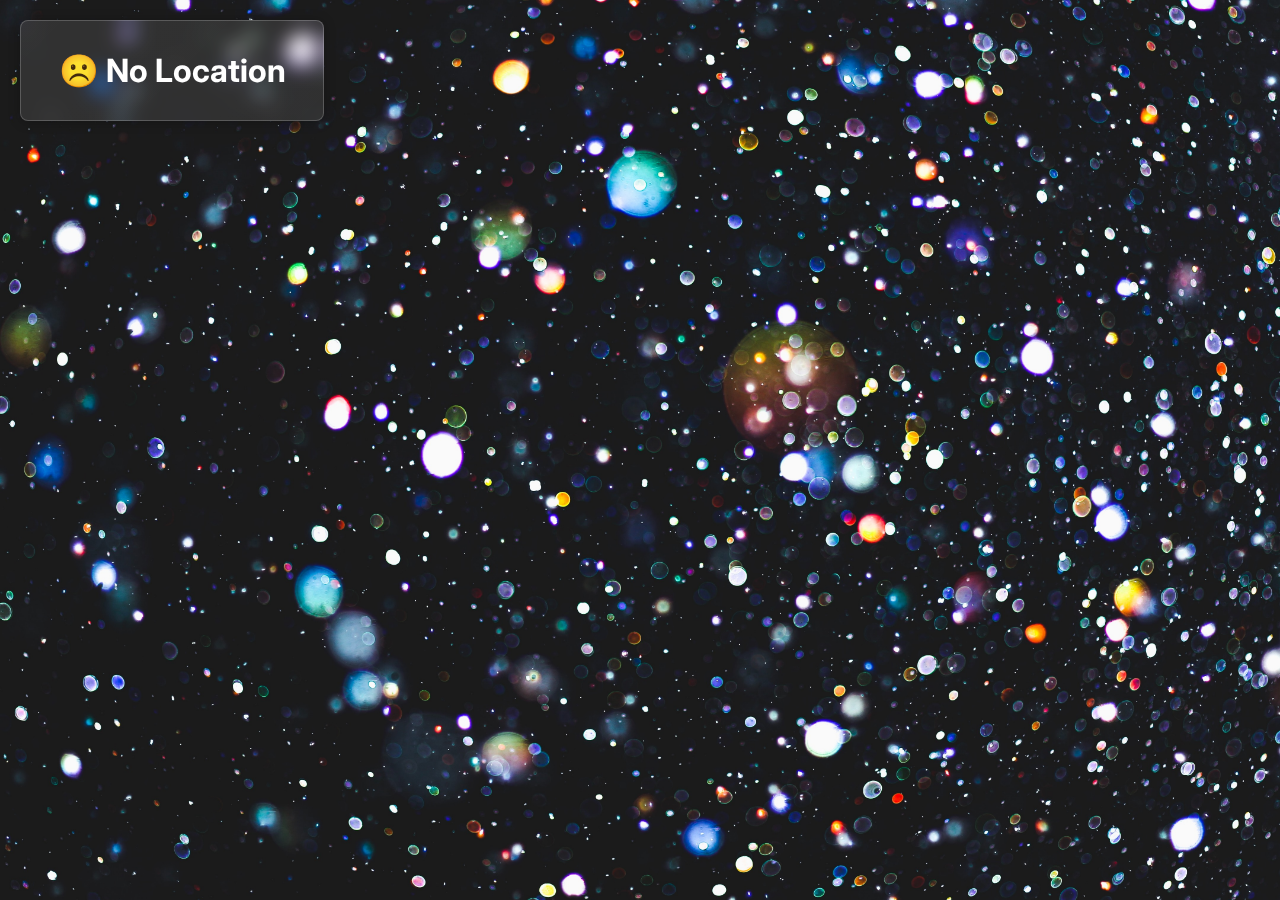
==== index.html @ 98a7a022 "first commit - weather widget" ====
<!DOCTYPE html>
<html lang="en">
  <head>
    <meta charset="UTF-8" />
    <meta name="viewport" content="width=device-width, initial-scale=1.0" />
    <title>Doyo</title>
    <link rel="stylesheet" href="styles/styles.css" />
    <script type="module" defer src="src/index.js"></script>

    <link rel="preconnect" href="https://fonts.googleapis.com" />
    <link rel="preconnect" href="https://fonts.gstatic.com" crossorigin />
    <link
      href="https://fonts.googleapis.com/css2?family=Inter&family=Poppins:wght@400;600;700&display=swap"
      rel="stylesheet"
    />
  </head>
  <body>
    <ats-weather-widget
      class="glass-card"
      id="weather-card"
    ></ats-weather-widget>
  </body>
</html>
---- styles/styles.css ----
* {
  box-sizing: border-box;
  margin: 0;
  padding: 0;
  font-family: "Inter", sans-serif;
}

html {
  height: 100%;
}

h1,
h2,
h3 {
  padding: 0;
  margin: 0;
}

body {
  width: 100%;
  height: 100vh;
  padding: 1rem;

  display: grid;
  grid-template-columns: repeat(8, 1fr);
  grid-template-rows: repeat(8, 1fr);

  background: url("../assets/MarblesBG.jpg");
  background-size: 100%;
  background-position: center;
}

.glass-card {
  background: linear-gradient(
    135deg,
    rgba(255, 255, 255, 0.1),
    rgba(255, 255, 255, 0.05)
  );
  background-attachment: fixed;
  backdrop-filter: blur(10px);
  -webkit-backdrop-filter: blur(10px);
  box-shadow: 0 1px 12px 0 rgba(0, 0, 0, 0.25);
  border: 1px solid rgba(255, 255, 255, 0.2);
  border-radius: 8px;
}

#weather-card {
  grid-column: span 2;
  grid-row: span 1;
  margin: 0.25rem;
  padding: 0.25rem;
}
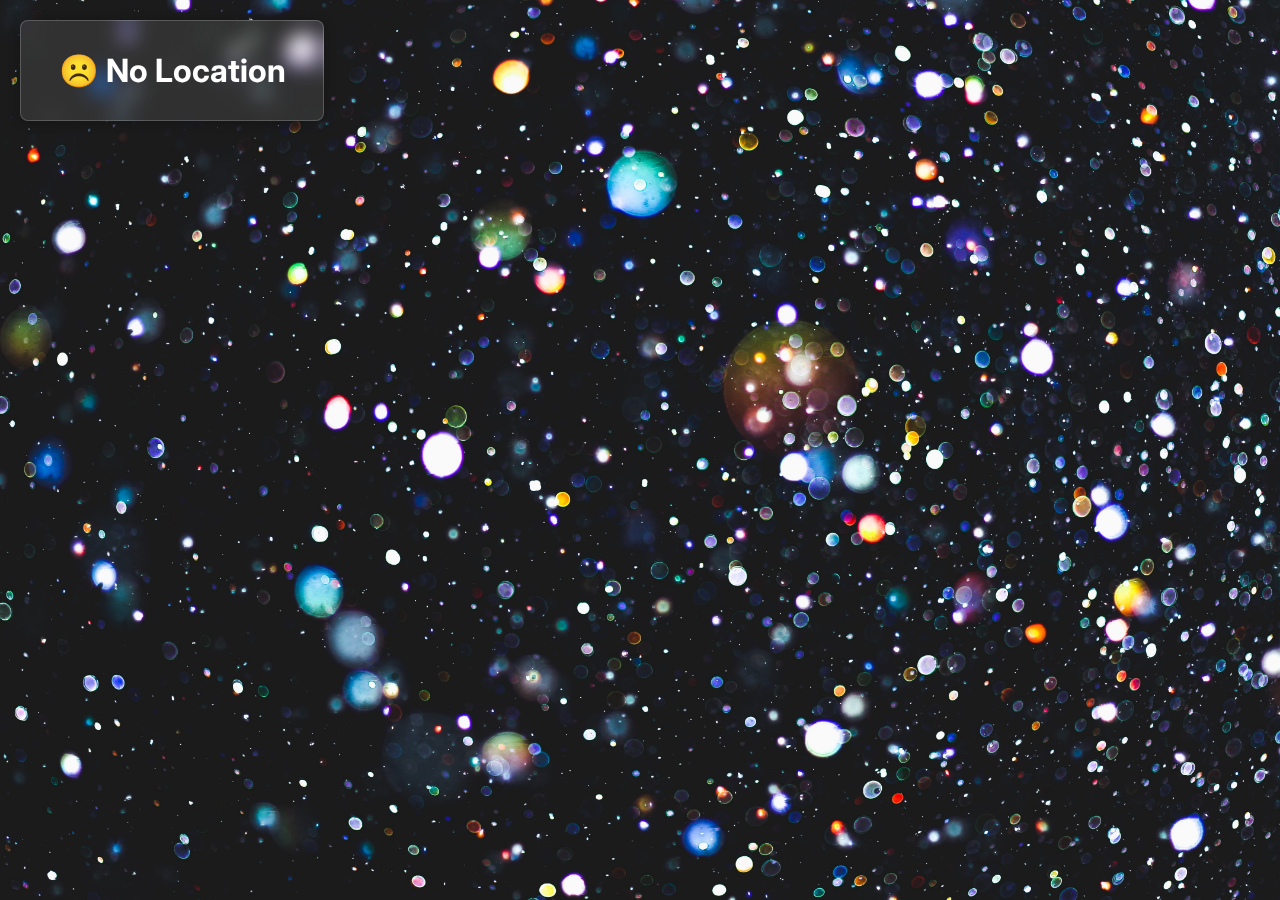
==== commit dcc9ce67: "temp need to change conversion" ====
--- a/index.html
+++ b/index.html
@@ -16,7 +16,7 @@
   </head>
   <body>
     <ats-weather-widget
-      class="glass-card"
+      class="glass-card round"
       id="weather-card"
     ></ats-weather-widget>
   </body>
--- a/styles/styles.css
+++ b/styles/styles.css
@@ -41,7 +41,26 @@
   -webkit-backdrop-filter: blur(10px);
   box-shadow: 0 1px 12px 0 rgba(0, 0, 0, 0.25);
   border: 1px solid rgba(255, 255, 255, 0.2);
+}
+
+.round {
   border-radius: 8px;
+}
+
+.left-round {
+  border-radius: 8px 0 0 8px;
+}
+
+.right-round {
+  border-radius: 0 8px 8px 0;
+}
+
+.glass-card-no-right-side-border {
+  border-right: none;
+}
+
+.glass-card-no-left-side-border {
+  border-left: none;
 }
 
 #weather-card {
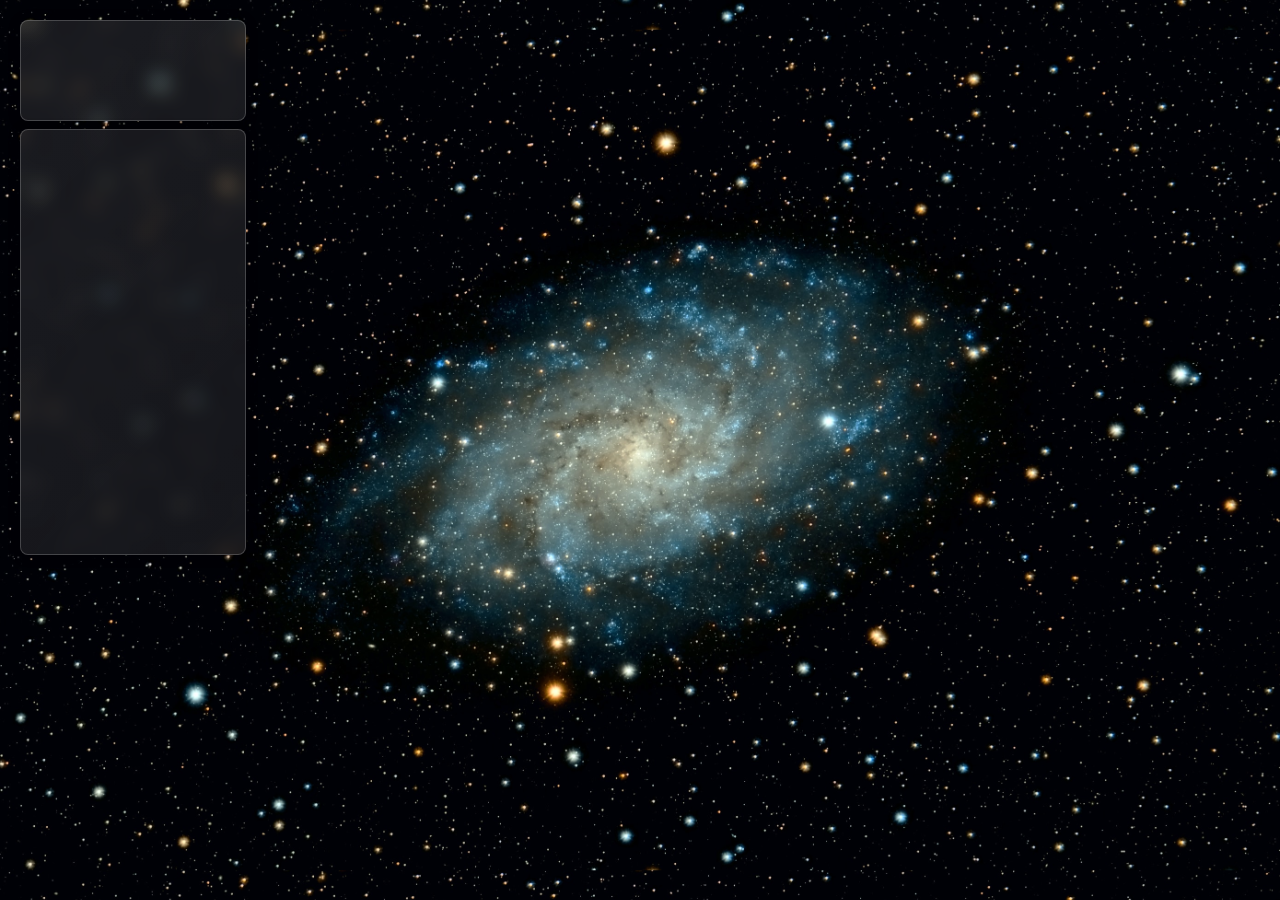
==== commit 1277d981: "started todo" ====
--- a/index.html
+++ b/index.html
@@ -19,5 +19,6 @@
       class="glass-card round"
       id="weather-card"
     ></ats-weather-widget>
+    <ats-todo-widget class="glass-card round" id="todo-card"></ats-todo-widget>
   </body>
 </html>
--- a/styles/styles.css
+++ b/styles/styles.css
@@ -14,6 +14,7 @@
 h3 {
   padding: 0;
   margin: 0;
+  color: white;
 }
 
 body {
@@ -22,12 +23,26 @@
   padding: 1rem;
 
   display: grid;
-  grid-template-columns: repeat(8, 1fr);
+  grid-template-columns: repeat(16, 1fr);
   grid-template-rows: repeat(8, 1fr);
 
-  background: url("../assets/MarblesBG.jpg");
+  background: url("../assets/GalaxyBG.jpg");
   background-size: 100%;
   background-position: center;
+}
+
+#weather-card {
+  grid-column: span 3;
+  grid-row: span 1;
+  margin: 0.25rem;
+  padding: 0.25rem;
+}
+
+#todo-card {
+  grid-column: 1 / 4;
+  grid-row: span 4;
+  margin: 0.25rem;
+  padding: 0.25rem;
 }
 
 .glass-card {
@@ -62,10 +77,3 @@
 .glass-card-no-left-side-border {
   border-left: none;
 }
-
-#weather-card {
-  grid-column: span 2;
-  grid-row: span 1;
-  margin: 0.25rem;
-  padding: 0.25rem;
-}
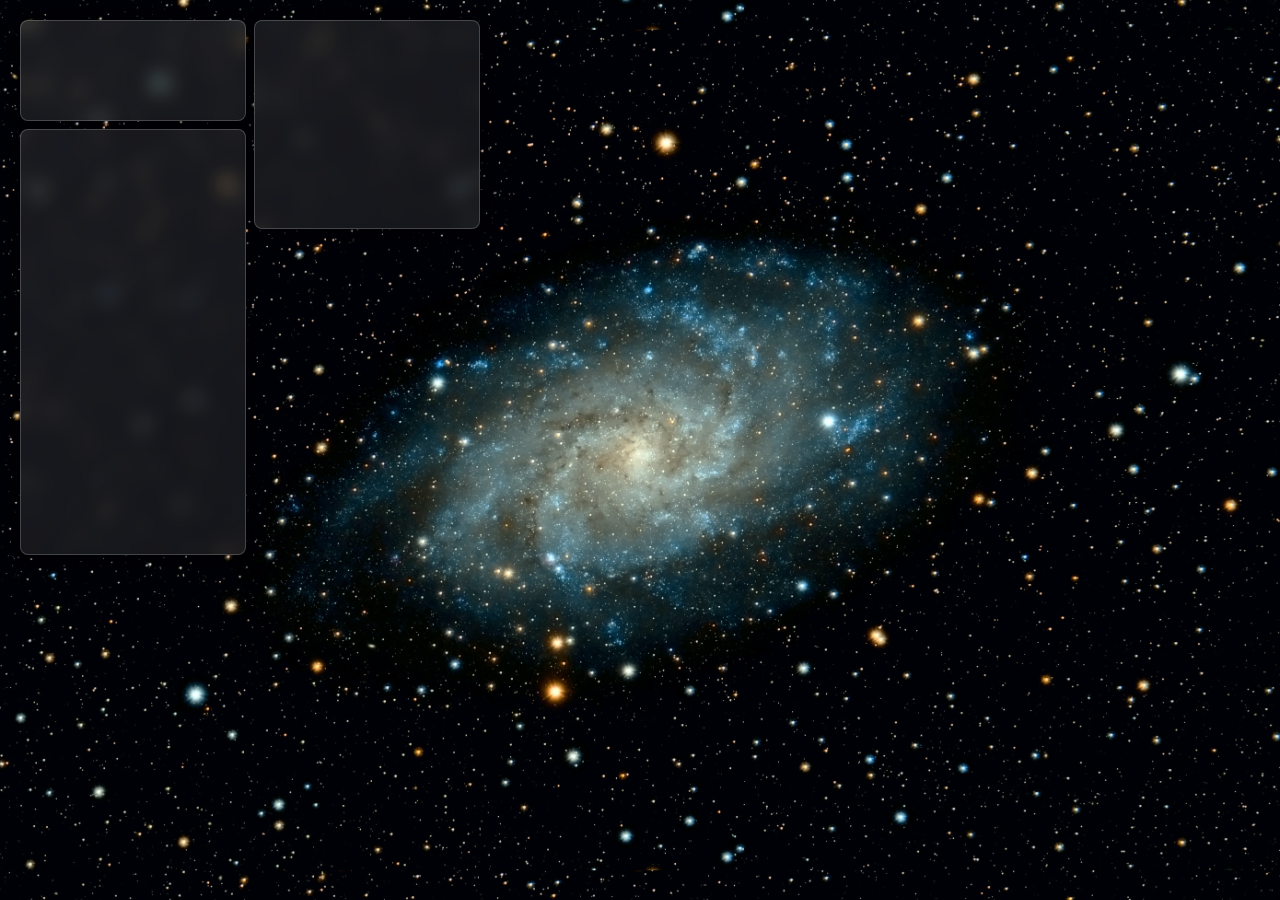
==== commit c2b51636: "adding timer" ====
--- a/index.html
+++ b/index.html
@@ -20,5 +20,9 @@
       id="weather-card"
     ></ats-weather-widget>
     <ats-todo-widget class="glass-card round" id="todo-card"></ats-todo-widget>
+    <ats-timer-widget
+      class="glass-card round"
+      id="timer-card"
+    ></ats-timer-widget>
   </body>
 </html>
--- a/styles/styles.css
+++ b/styles/styles.css
@@ -1,3 +1,7 @@
+:root {
+  --green: #70e000;
+}
+
 * {
   box-sizing: border-box;
   margin: 0;
@@ -42,7 +46,16 @@
   grid-column: 1 / 4;
   grid-row: span 4;
   margin: 0.25rem;
-  padding: 0.25rem;
+  padding: 0.5rem;
+
+  overflow: hidden;
+}
+
+#timer-card {
+  grid-row: 1 / 3;
+  grid-column: 4 / 7;
+  margin: 0.25rem;
+  padding: 0.5rem;
 }
 
 .glass-card {
@@ -56,6 +69,14 @@
   -webkit-backdrop-filter: blur(10px);
   box-shadow: 0 1px 12px 0 rgba(0, 0, 0, 0.25);
   border: 1px solid rgba(255, 255, 255, 0.2);
+}
+
+.glass-bg {
+  background: linear-gradient(
+    135deg,
+    rgba(255, 255, 255, 0.1),
+    rgba(255, 255, 255, 0.05)
+  );
 }
 
 .round {
@@ -77,3 +98,27 @@
 .glass-card-no-left-side-border {
   border-left: none;
 }
+
+/* ===== Scrollbar CSS ===== */
+/* Chrome, Edge, and Safari */
+*::-webkit-scrollbar {
+  width: 8px;
+}
+
+*::-webkit-scrollbar-track {
+  background: transparent;
+}
+
+*::-webkit-scrollbar-thumb {
+  background-color: rgba(255, 255, 255, 0.2);
+  border-radius: 10px;
+  border: 1px solid #ffffff;
+}
+
+.completedTaskParent {
+  background-color: rgba(112, 224, 0, 0.25);
+}
+
+.completedTaskChild {
+  text-decoration: line-through;
+}
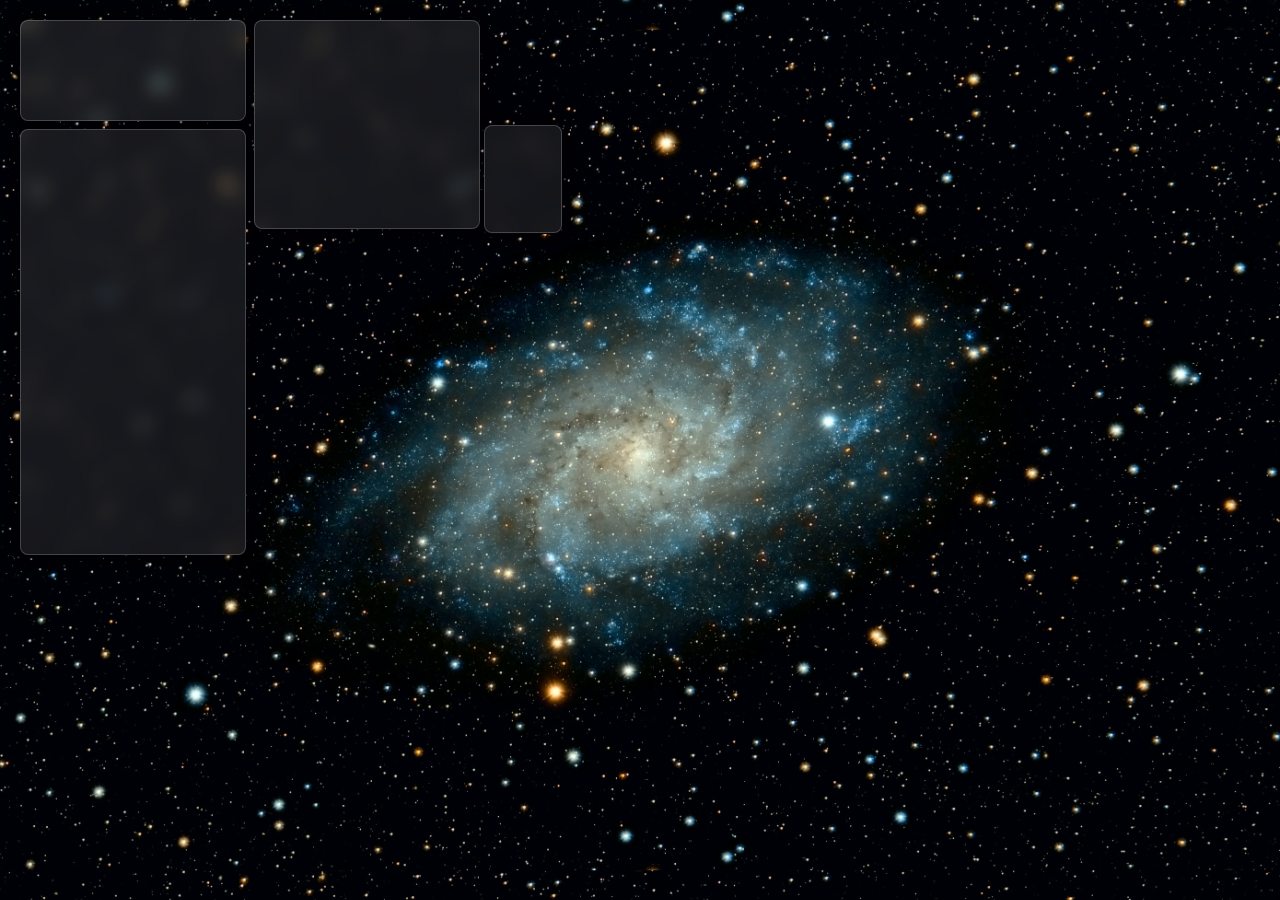
==== commit b0085bb5: "working on sketchpad" ====
--- a/index.html
+++ b/index.html
@@ -24,5 +24,9 @@
       class="glass-card round"
       id="timer-card"
     ></ats-timer-widget>
+    <ats-sketchpad-widget
+      class="glass-card round"
+      id="sketchpad-card"
+    ></ats-sketchpad-widget>
   </body>
 </html>
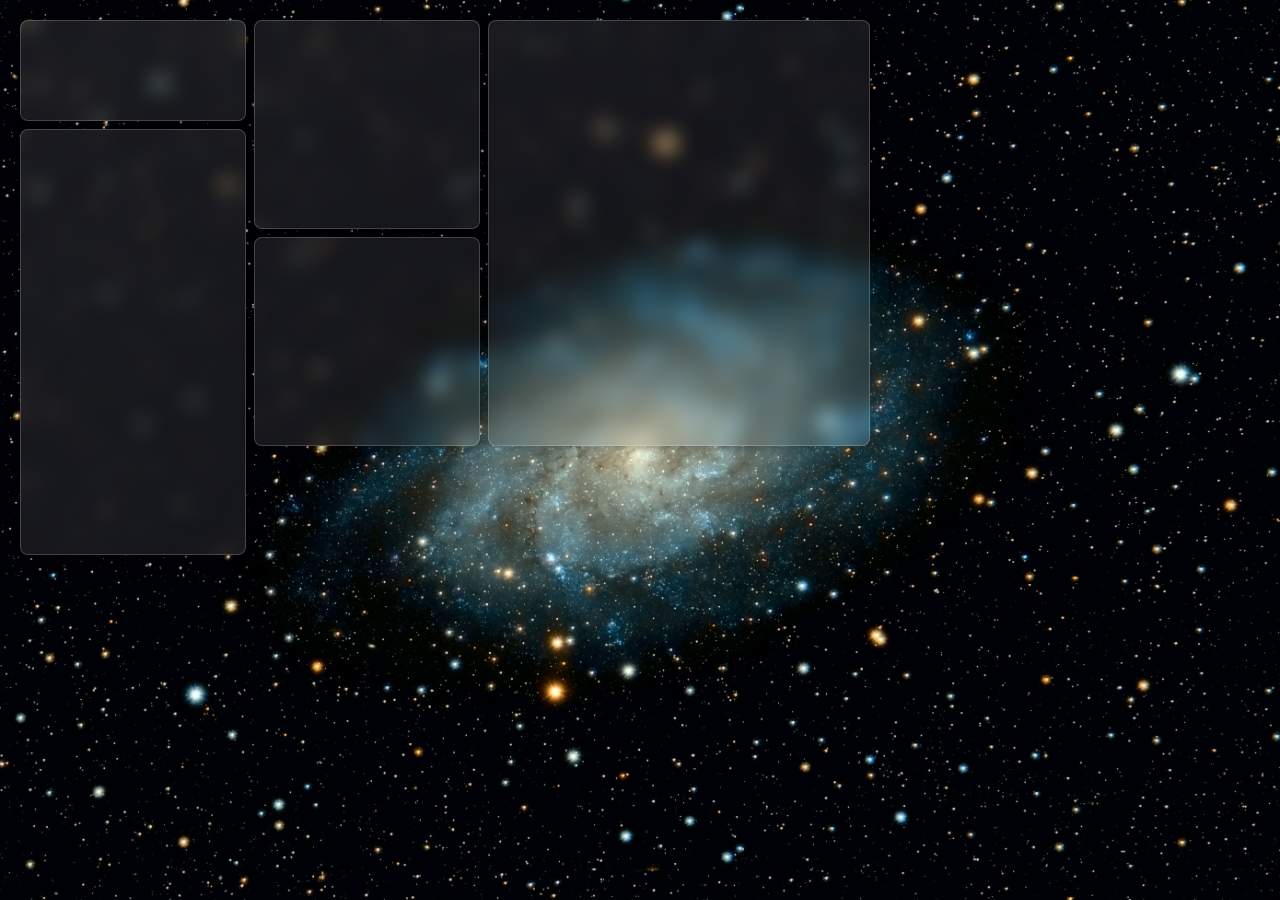
==== commit 1c2b6f95: "started crypto widget" ====
--- a/index.html
+++ b/index.html
@@ -28,5 +28,9 @@
       class="glass-card round"
       id="sketchpad-card"
     ></ats-sketchpad-widget>
+    <ats-crypto-widget
+      class="glass-card round"
+      id="crypto-card"
+    ></ats-crypto-widget>
   </body>
 </html>
--- a/styles/styles.css
+++ b/styles/styles.css
@@ -58,6 +58,20 @@
   padding: 0.5rem;
 }
 
+#sketchpad-card {
+  grid-row: 1 / 5;
+  grid-column: 7 / 12;
+  margin: 0.25rem;
+  padding: 0.5rem;
+}
+
+#crypto-card {
+  grid-row: 3 / 5;
+  grid-column: 4 / 7;
+  margin: 0.25rem;
+  padding: 0.5rem;
+}
+
 .glass-card {
   background: linear-gradient(
     135deg,
@@ -99,6 +113,28 @@
   border-left: none;
 }
 
+.btn {
+  padding: 4px 8px;
+  color: white;
+  font-size: 0.75rem;
+  font-weight: 500;
+  text-align: center;
+  outline: none;
+  cursor: pointer;
+  transition: all 300ms ease;
+  background: transparent;
+
+  transition: all 300ms ease;
+}
+
+.btn:hover {
+  background: linear-gradient(
+    135deg,
+    rgba(255, 255, 255, 0.2),
+    rgba(255, 255, 255, 0.15)
+  );
+}
+
 /* ===== Scrollbar CSS ===== */
 /* Chrome, Edge, and Safari */
 *::-webkit-scrollbar {
